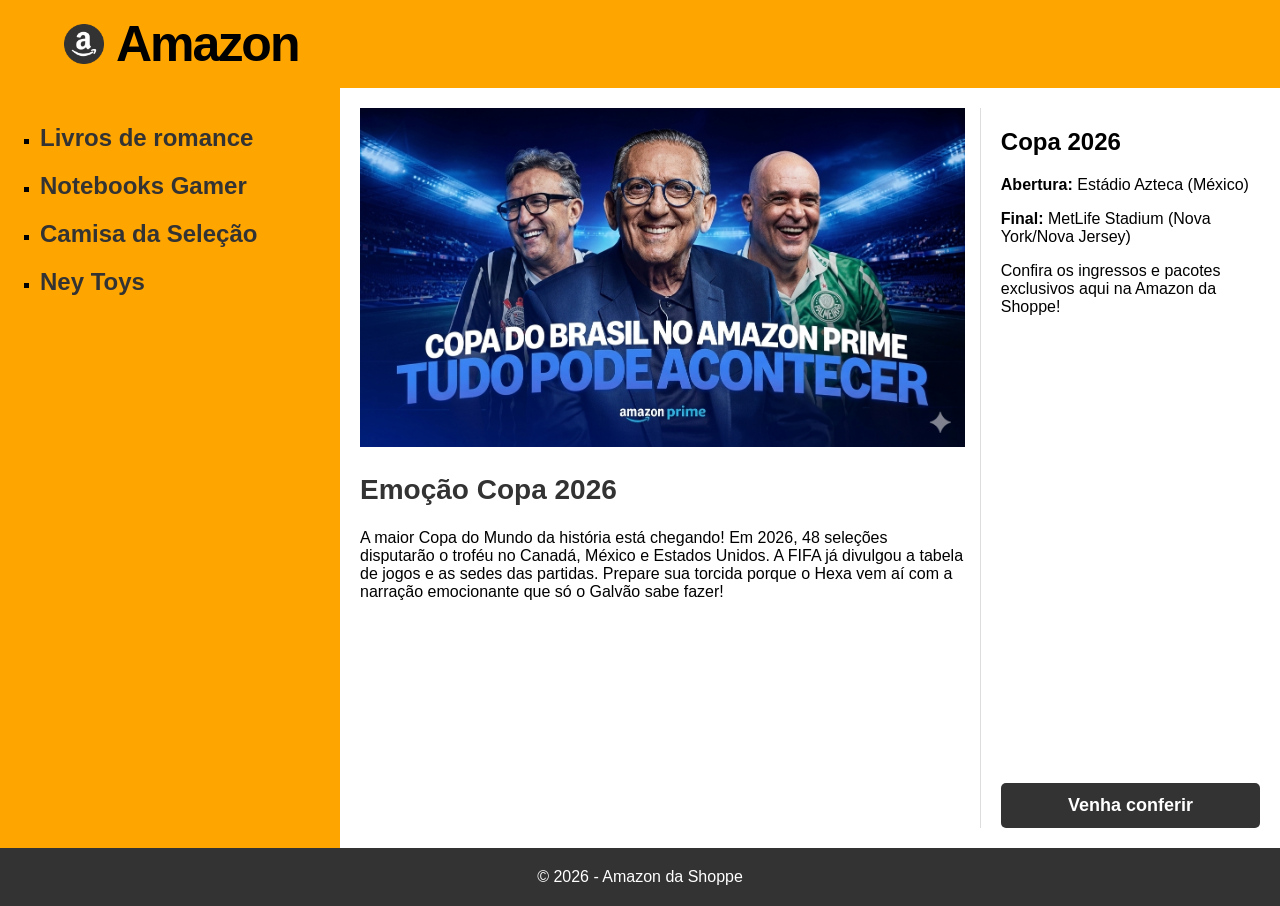
==== index.html @ bbfce98a "Trabalho completo página" ====
<!DOCTYPE html>
<html lang="pt-br">

<head>
    <meta charset="UTF-8">
    <meta name="viewport" content="width=device-width, initial-scale=1.0">
    <meta name="description" content="Amazon da Copa 2026">
    <meta name="keyboard" content="copa do mundo, fifa, 2026">
    <meta name="autor" content="Miras">
    <title>Amazon da Copa 2026</title>
    <link rel="shortcut icon" href="amazon.png">
    <link rel="stylesheet" href="css/estilo.css">
</head>

<body>
    <div class="container">
        <header>
            <a href="index.html" style="text-decoration: none; color: inherit;">
                <div class="logo-box">
                    <img src="amazon.png" alt="Logo Amazon" height="40">
                    <h1 class="texto-logo">Amazon</h1>
                </div>
            </a>
        </header>

        <div class="conteudo">
            <nav>
                <ul>
                    <li><a href="Livros.html">Livros de romance</a></li>
                    <li><a href="notebok.html">Notebooks Gamer</a></li>
                    <li><a href="camisasdacopa.html">Camisa da Seleção</a></li>
                    <li><a href="bonequinho do ney.html">Ney Toys</a></li>
                </ul>
            </nav>

            <main>
                <section>
                    <img src="galvao certo.png" alt="galvao bueno" width="100%">
                    <h2>Emoção Copa 2026</h2>
                    <p>
                        A maior Copa do Mundo da história está chegando! Em 2026, 48 seleções disputarão o troféu no Canadá, México e Estados Unidos. 
                        A FIFA já divulgou a tabela de jogos e as sedes das partidas. Prepare sua torcida porque o Hexa vem aí com a narração 
                        emocionante que só o Galvão sabe fazer!
                    </p>
                </section>

                <aside>
                    <div class="teste">
                       <h2>Copa 2026</h2>
                       <p><strong>Abertura:</strong> Estádio Azteca (México)</p>
                       <p><strong>Final:</strong> MetLife Stadium (Nova York/Nova Jersey)</p>
                       <p>Confira os ingressos e pacotes exclusivos aqui na Amazon da Shoppe!</p>
                    </div>

                    <a href="#" class="botao-conferir">Venha conferir</a>
                </aside>
            </main>
        </div>

        <footer>&copy; 2026 - Amazon da Shoppe </footer>
    </div>
</body>
</html>
---- css/estilo.css ----
body {
  margin: 0;
  font-family: Arial, sans-serif;
  background-color: #ebebeb;
}

header {
  background-color: orange; 
  display: flex;
  align-items: center;
  padding: 15px 5%; 
}

.logo-box {
    display: flex;
    align-items: center;
    gap: 12px;
}

/* NOME AMAZON AUMENTADO */
h1.texto-logo {
    font-size: 50px; 
    font-weight: bold;
    color: #000;
    margin: 0; 
    padding: 0;
    letter-spacing: -2px;
}

.conteudo {
  display: flex;
}

/* Menu Lateral */
nav {
  width: 25%;
  background-color: orange;
  padding: 20px;
  min-height: 80vh;
}

nav ul {
    list-style: none;
    padding: 0;
}

nav li {
    margin-bottom: 20px;
}

/* SUBPÁGINAS AUMENTADAS */
nav a {
  color: #333;
  text-decoration: none;
  font-weight: bold;
  font-size: 24px; 
  display: block;
}

/* Área Principal */
main {
  width: 75%;
  background-color: white;
  display: flex;
  padding: 20px;
}

section {
    width: 70%;
    padding-right: 15px;
}

section h2 {
    color: #333;
    font-size: 28px;
}

/* Barra Lateral  */
aside {
    width: 30%;
    padding-left: 20px;
    border-left: 1px solid #ddd;
    display: flex;
    flex-direction: column;
    justify-content: space-between; 
    min-height: 400px; 
}

/* Estilo do Botão  */
.botao-conferir {
    background-color: #333;
    color: white;
    padding: 12px;
    text-decoration: none;
    font-weight: bold;
    border-radius: 5px;
    font-size: 18px;
    text-align: center;
    margin-top: 20px;
}

.botao-conferir:hover {
    background-color: #555;
}

footer {
  background-color: #333;
  color: white;
  text-align: center;
  padding: 20px;
}

nav ul {
    list-style: square; 
    padding-left: 20px; 
}
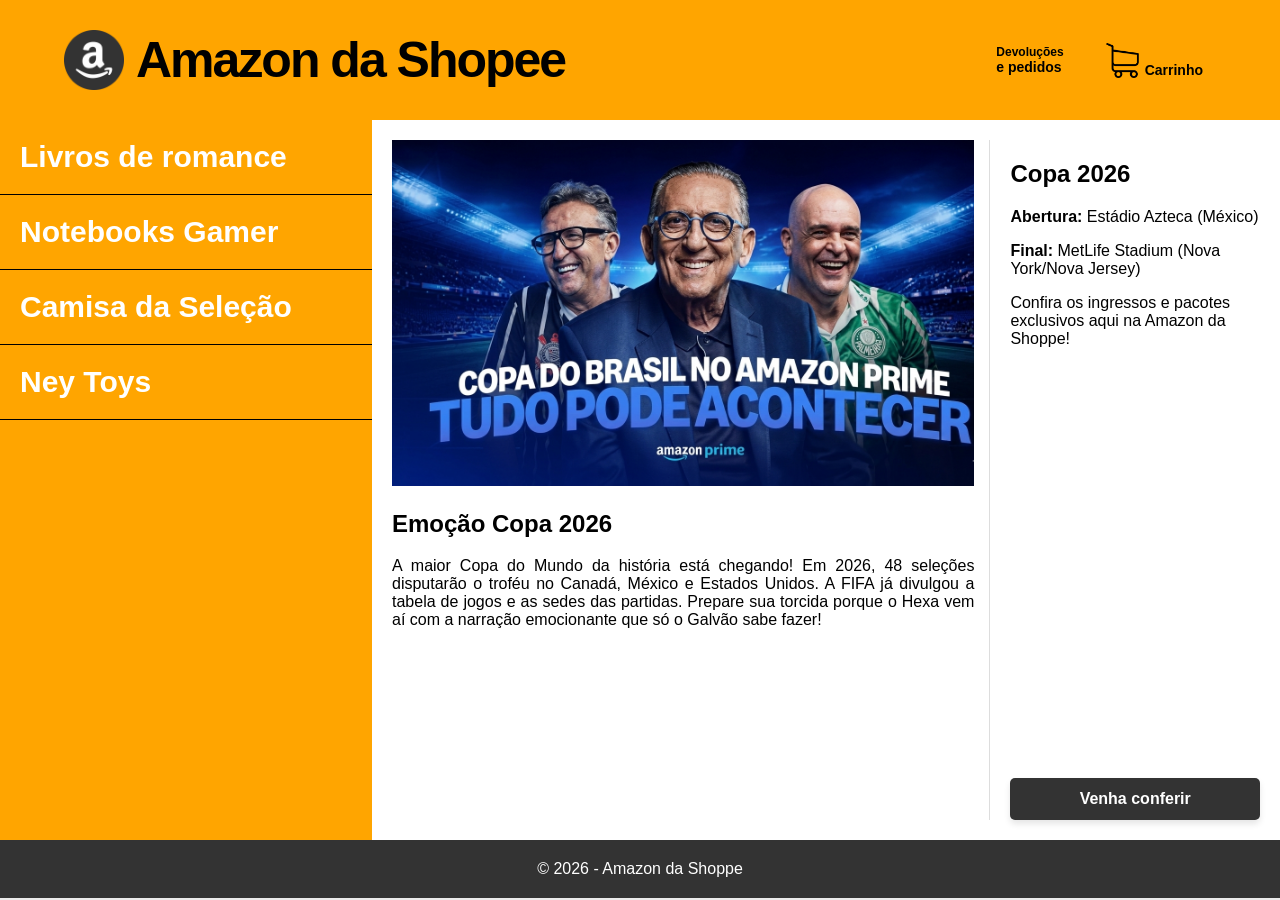
==== commit e3ebcc82: "Nova fase do projeto" ====
--- a/index.html
+++ b/index.html
@@ -8,7 +8,7 @@
     <meta name="keyboard" content="copa do mundo, fifa, 2026">
     <meta name="autor" content="Miras">
     <title>Amazon da Copa 2026</title>
-    <link rel="shortcut icon" href="amazon.png">
+    <link rel="shortcut icon" href="Img/amazon.png">
     <link rel="stylesheet" href="css/estilo.css">
 </head>
 
@@ -17,14 +17,28 @@
         <header>
             <a href="index.html" style="text-decoration: none; color: inherit;">
                 <div class="logo-box">
-                    <img src="amazon.png" alt="Logo Amazon" height="40">
-                    <h1 class="texto-logo">Amazon</h1>
+                    <img src="Img/amazon.png" alt="Logo Amazon" height="60">
+                    <h1 class="texto-logo">Amazon da Shopee</h1>
                 </div>
             </a>
+
+            <div class="header-opcoes">
+                <a href="#" class="botao-header">
+                    <span class="linha-1">Devoluções</span>
+                    <span class="linha-2">e pedidos</span>
+                </a>
+                
+                <a href="#" class="botao-header-carrinho">
+                    <div class="carrinho-container">
+                        <img src="Img/carrinho-de-compras.png" alt="Ícone do Carrinho" class="carrinho-icone">
+                    </div>
+                    <span class="texto-carrinho">Carrinho</span>
+                </a>
+            </div>
         </header>
 
         <div class="conteudo">
-            <nav>
+            <nav class="menu-lateral">
                 <ul>
                     <li><a href="Livros.html">Livros de romance</a></li>
                     <li><a href="notebok.html">Notebooks Gamer</a></li>
@@ -35,7 +49,7 @@
 
             <main>
                 <section>
-                    <img src="galvao certo.png" alt="galvao bueno" width="100%">
+                    <img src="Img/galvao.png" alt="galvao bueno" width="100%">
                     <h2>Emoção Copa 2026</h2>
                     <p>
                         A maior Copa do Mundo da história está chegando! Em 2026, 48 seleções disputarão o troféu no Canadá, México e Estados Unidos. 
--- a/css/estilo.css
+++ b/css/estilo.css
@@ -8,7 +8,8 @@
   background-color: orange; 
   display: flex;
   align-items: center;
-  padding: 15px 5%; 
+  justify-content: space-between;
+  padding: 30px 5%; 
 }
 
 .logo-box {
@@ -17,7 +18,6 @@
     gap: 12px;
 }
 
-/* NOME AMAZON AUMENTADO */
 h1.texto-logo {
     font-size: 50px; 
     font-weight: bold;
@@ -27,55 +27,108 @@
     letter-spacing: -2px;
 }
 
-.conteudo {
-  display: flex;
+/* ESTILIZAÇÃO DOS BOTÕES DA HEADER */
+.header-opcoes {
+    display: flex;
+    align-items: center;
+    gap: 15px;
 }
 
-/* Menu Lateral */
-nav {
-  width: 25%;
-  background-color: orange;
-  padding: 20px;
-  min-height: 80vh;
+.botao-header, .botao-header-carrinho {
+    text-decoration: none;
+    color: black;
+    padding: 8px 12px;
+    border-radius: 4px;
+    border: 1px solid transparent;
+    display: flex;
+    flex-direction: column;
+    transition: 0.2s;
 }
 
-nav ul {
+.botao-header:hover, .botao-header-carrinho:hover {
+    border: 1px solid black;
+    background-color: rgba(255, 255, 255, 0.2);
+}
+
+.linha-1 { font-size: 12px; font-weight:bold;} 
+.linha-2 { font-size: 14px; font-weight: bold; }
+
+.botao-header-carrinho {
+    flex-direction: row; 
+    align-items: flex-end; 
+    gap: 5px; 
+}
+
+.carrinho-container {
+    position: relative; 
+    display: flex;
+    align-items: center;
+    justify-content: center;
+}
+
+.carrinho-icone {
+    height: 35px; 
+    width: auto;
+}
+
+.contagem {
+    position: absolute;
+    top: -8px; 
+    color: #e47911; 
+    font-weight: bold;
+    font-size: 16px;
+    background-color: transparent; 
+}
+
+.texto-carrinho {
+    font-weight: bold;
+    font-size: 14px;
+}
+
+/* --- MENU LATERAL AUMENTADO  --- */
+.conteudo { display: flex; }
+
+nav.menu-lateral {
+  flex: 1.5; 
+  background-color: orange;
+  min-height: 80vh;
+  padding: 0;
+}
+
+nav.menu-lateral ul {
     list-style: none;
     padding: 0;
+    margin: 0;
 }
 
-nav li {
-    margin-bottom: 20px;
+nav.menu-lateral li {
+    border-bottom: 1px solid black;
 }
 
-/* SUBPÁGINAS AUMENTADAS */
-nav a {
-  color: #333;
-  text-decoration: none;
-  font-weight: bold;
-  font-size: 24px; 
-  display: block;
+nav.menu-lateral a {
+    display: block;
+    padding: 20px;
+    color: white; 
+    text-decoration: none;
+    font-weight: bold;
+    font-size: 30px; 
+    transition: 0.3s;
 }
 
-/* Área Principal */
+nav.menu-lateral a:hover {
+    background-color: black;
+}
+
+/* --- ÁREA PRINCIPAL --- */
 main {
-  width: 75%;
+  flex: 3.5; 
   background-color: white;
   display: flex;
   padding: 20px;
 }
 
-section {
-    width: 70%;
-    padding-right: 15px;
-}
+section { width: 70%; padding-right: 15px; text-align: justify; }
 
-section h2 {
-    color: #333;
-    font-size: 28px;
-}
-
-/* Barra Lateral  */
 aside {
     width: 30%;
     padding-left: 20px;
@@ -86,7 +139,7 @@
     min-height: 400px; 
 }
 
-/* Estilo do Botão  */
+/* --- BOTÃO COM HOVER FLUTUANTE --- */
 .botao-conferir {
     background-color: #333;
     color: white;
@@ -94,13 +147,16 @@
     text-decoration: none;
     font-weight: bold;
     border-radius: 5px;
-    font-size: 18px;
     text-align: center;
-    margin-top: 20px;
+    display: block; 
+    transition: all 0.3s ease; 
+    box-shadow: 0 4px 6px rgba(0,0,0,0.1);
 }
 
 .botao-conferir:hover {
-    background-color: #555;
+    background-color: #e47911; 
+    transform: translateY(-3px); 
+    box-shadow: 0 8px 15px rgba(0,0,0,0.2); 
 }
 
 footer {
@@ -108,9 +164,4 @@
   color: white;
   text-align: center;
   padding: 20px;
-}
-
-nav ul {
-    list-style: square; 
-    padding-left: 20px; 
 }
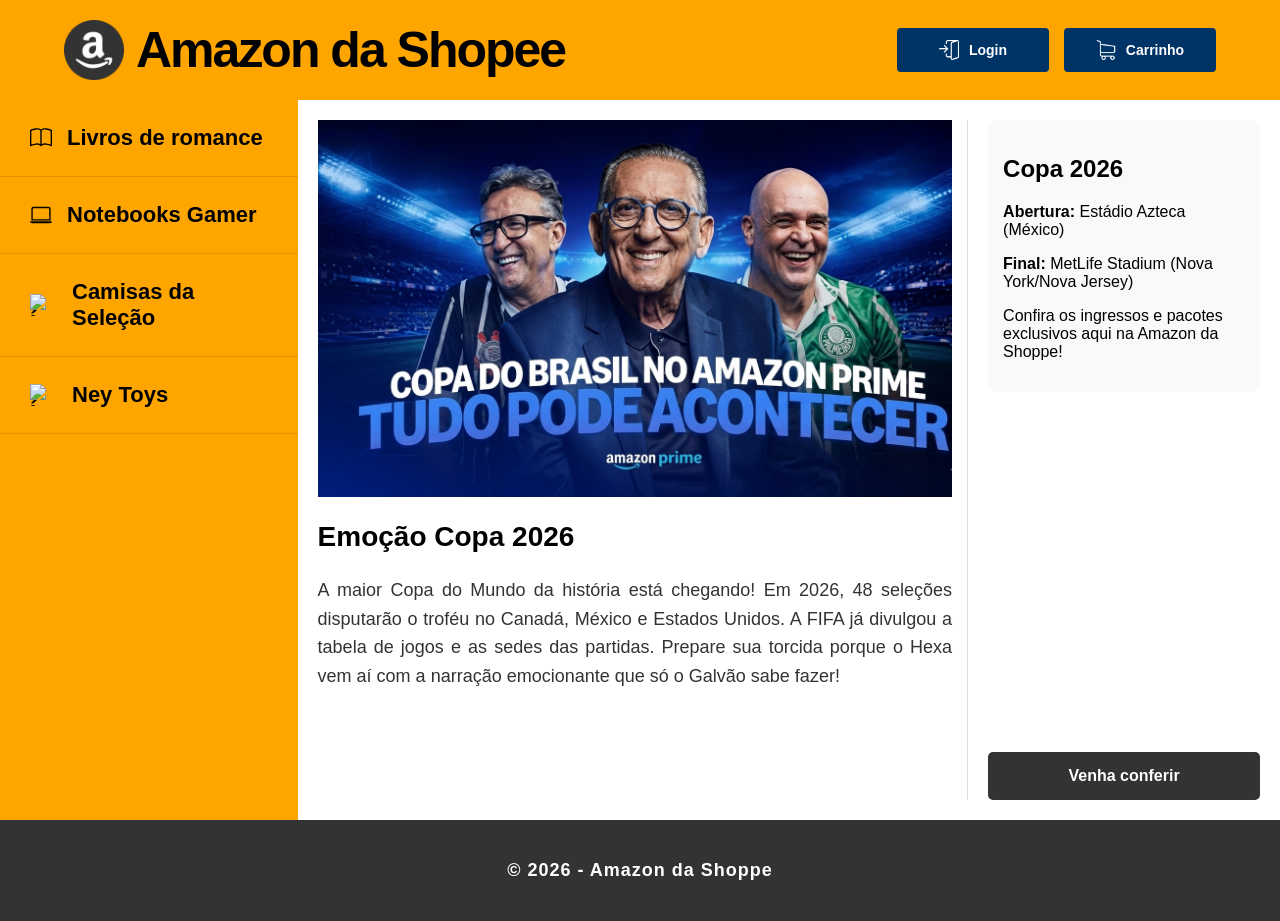
==== commit d50135b9: "Adicionando Conhecimento" ====
--- a/index.html
+++ b/index.html
@@ -9,7 +9,7 @@
     <meta name="autor" content="Miras">
     <title>Amazon da Copa 2026</title>
     <link rel="shortcut icon" href="Img/amazon.png">
-    <link rel="stylesheet" href="css/estilo.css">
+    <link rel="stylesheet" href="css/index.css">
 </head>
 
 <body>
@@ -23,16 +23,14 @@
             </a>
 
             <div class="header-opcoes">
+                <a href="loginteste.html" class="botao-header">
+                    <img src="Img/enter.png" alt="Icone Login" class="header-icone">
+                    <span class="texto-botao">Login</span>
+                </a>
+
                 <a href="#" class="botao-header">
-                    <span class="linha-1">Devoluções</span>
-                    <span class="linha-2">e pedidos</span>
-                </a>
-                
-                <a href="#" class="botao-header-carrinho">
-                    <div class="carrinho-container">
-                        <img src="Img/carrinho-de-compras.png" alt="Ícone do Carrinho" class="carrinho-icone">
-                    </div>
-                    <span class="texto-carrinho">Carrinho</span>
+                    <img src="Img/carrinho-de-compras.png" alt="Ícone do Carrinho" class="header-icone">
+                    <span class="texto-botao">Carrinho</span>
                 </a>
             </div>
         </header>
@@ -40,10 +38,13 @@
         <div class="conteudo">
             <nav class="menu-lateral">
                 <ul>
-                    <li><a href="Livros.html">Livros de romance</a></li>
-                    <li><a href="notebok.html">Notebooks Gamer</a></li>
-                    <li><a href="camisasdacopa.html">Camisa da Seleção</a></li>
-                    <li><a href="bonequinho do ney.html">Ney Toys</a></li>
+                    <li><a href="Livros.html"> <svg xmlns="http://www.w3.org/2000/svg" width="16" height="16" fill="currentColor" class="bi bi-book" viewBox="0 0 16 16">
+                    <path d="M1 2.828c.885-.37 2.154-.769 3.388-.893 1.33-.134 2.458.063 3.112.752v9.746c-.935-.53-2.12-.603-3.213-.493-1.18.12-2.37.461-3.287.811zm7.5-.141c.654-.689 1.782-.886 3.112-.752 1.234.124 2.503.523 3.388.893v9.923c-.918-.35-2.107-.692-3.287-.81-1.094-.111-2.278-.039-3.213.492zM8 1.783C7.015.936 5.587.81 4.287.94c-1.514.153-3.042.672-3.994 1.105A.5.5 0 0 0 0 2.5v11a.5.5 0 0 0 .707.455c.882-.4 2.303-.881 3.68-1.02 1.409-.142 2.59.087 3.223.877a.5.5 0 0 0 .78 0c.633-.79 1.814-1.019 3.222-.877 1.378.139 2.8.62 3.681 1.02A.5.5 0 0 0 16 13.5v-11a.5.5 0 0 0-.293-.455c-.952-.433-2.48-.952-3.994-1.105C10.413.809 8.985.936 8 1.783"/>
+                    </svg> Livros de romance</a></li>
+                    <li><a href="notebok.html"><svg xmlns="http://www.w3.org/2000/svg" width="16" height="16" fill="#000" class="bi bi-laptop" viewBox="0 0 16 16">
+                    <path d="M13.5 3a.5.5 0 0 1 .5.5V11H2V3.5a.5.5 0 0 1 .5-.5zm-11-1A1.5 1.5 0 0 0 1 3.5V12h14V3.5A1.5 1.5 0 0 0 13.5 2zM0 12.5h16a1.5 1.5 0 0 1-1.5 1.5h-13A1.5 1.5 0 0 1 0 12.5"/></svg> Notebooks Gamer</a></li>
+                    <li><a href="camisasdacopa.html"><img src="/Dsm-2026/Img/camisetaicone.png" alt="Ícone de Camisa" style="width: 16px; height: 16px; vertical-align: middle; margin-right: 5px; "> Camisas da Seleção</a></li>
+                    <li><a href="bonequinho do ney.html"><img src="/Dsm-2026/Img/mouse-toy.png" alt="Ícone de Boneco" style="width: 16px; height: 16px; vertical-align: middle; margin-right: 5px; ">Ney Toys</a></li>
                 </ul>
             </nav>
 
@@ -52,18 +53,19 @@
                     <img src="Img/galvao.png" alt="galvao bueno" width="100%">
                     <h2>Emoção Copa 2026</h2>
                     <p>
-                        A maior Copa do Mundo da história está chegando! Em 2026, 48 seleções disputarão o troféu no Canadá, México e Estados Unidos. 
-                        A FIFA já divulgou a tabela de jogos e as sedes das partidas. Prepare sua torcida porque o Hexa vem aí com a narração 
-                        emocionante que só o Galvão sabe fazer!
+                        A maior Copa do Mundo da história está chegando! Em 2026, 48 seleções disputarão o troféu no
+                        Canadá, México e Estados Unidos.
+                        A FIFA já divulgou a tabela de jogos e as sedes das partidas. Prepare sua torcida porque o Hexa
+                        vem aí com a narração emocionante que só o Galvão sabe fazer!
                     </p>
                 </section>
 
                 <aside>
                     <div class="teste">
-                       <h2>Copa 2026</h2>
-                       <p><strong>Abertura:</strong> Estádio Azteca (México)</p>
-                       <p><strong>Final:</strong> MetLife Stadium (Nova York/Nova Jersey)</p>
-                       <p>Confira os ingressos e pacotes exclusivos aqui na Amazon da Shoppe!</p>
+                        <h2>Copa 2026</h2>
+                        <p><strong>Abertura:</strong> Estádio Azteca (México)</p>
+                        <p><strong>Final:</strong> MetLife Stadium (Nova York/Nova Jersey)</p>
+                        <p>Confira os ingressos e pacotes exclusivos aqui na Amazon da Shoppe!</p>
                     </div>
 
                     <a href="#" class="botao-conferir">Venha conferir</a>
@@ -74,4 +76,5 @@
         <footer>&copy; 2026 - Amazon da Shoppe </footer>
     </div>
 </body>
+
 </html>
--- a/css/index.css
+++ b/css/index.css
@@ -0,0 +1,202 @@
+/* --- ESTILO GERAL --- */
+body {
+    margin: 0;
+    padding: 0;
+    font-family: Arial, sans-serif;
+    background-color: #ebebeb;
+}
+
+header {
+    background-color: #FFA500; 
+    display: flex;
+    align-items: center;
+    justify-content: space-between;
+    padding: 20px 5%;
+}
+
+.logo-box {
+    display: flex;
+    align-items: center;
+    gap: 12px;
+}
+
+h1.texto-logo {
+    font-size: 50px; 
+    font-weight: bold;
+    color: #000;
+    margin: 0; 
+    padding: 0;
+    letter-spacing: -2px;
+}
+
+/* --- BOTÕES DA HEADER --- */
+.header-opcoes {
+    display: flex;
+    align-items: center;
+    gap: 15px;
+}
+
+.botao-header {
+    text-decoration: none;
+    color: white;
+    background-color: #003366;
+    padding: 0 15px;
+    border-radius: 4px;
+    border: 1px solid transparent;
+    display: flex;
+    align-items: center;
+    justify-content: center;
+    gap: 10px;
+    min-width: 120px; 
+    height: 42px;
+    transition: 0.3s ease;
+}
+
+.botao-header:hover {
+    background-color: #001f40;
+    border: 1px solid white;
+    transform: translateY(-2px);
+}
+
+.header-icone {
+    height: 20px; 
+    width: auto;
+    filter: brightness(0) invert(1);
+}
+
+.texto-botao {
+    font-weight: bold;
+    font-size: 14px;
+}
+
+/* --- CONTEÚDO E ESTRUTURA --- */
+.conteudo { 
+    display: flex; 
+}
+
+/* --- MENU LATERAL (TEXTO AMPLIADO - 22PX) --- */
+nav.menu-lateral {
+    flex: 1.2; 
+    background-color: orange;
+    min-height: 80vh;
+    padding: 0;
+}
+
+nav.menu-lateral ul {
+    list-style: none;
+    padding: 0;
+    margin: 0;
+}
+
+nav.menu-lateral li {
+    border-bottom: 1px solid rgba(0, 0, 0, 0.1);
+}
+
+nav.menu-lateral a {
+    display: flex;
+    align-items: center;
+    gap: 15px;
+    padding: 25px 30px;
+    color: #000; 
+    text-decoration: none;
+    font-weight: bold;
+    font-size: 22px; /* Escrita aumentada para 22px */
+    transition: all 0.3s ease;
+    position: relative;
+}
+
+/* Ajuste para todos os ícones (SVG e Imagens) do menu */
+nav.menu-lateral a svg, 
+nav.menu-lateral a img {
+    width: 22px !important;
+    height: 22px !important;
+    flex-shrink: 0;
+}
+
+/* Efeito de Hover Modernizado */
+nav.menu-lateral a:hover {
+    background-color: rgba(255, 255, 255, 0.2);
+    padding-left: 40px; 
+}
+
+nav.menu-lateral a:hover::before {
+    content: "";
+    position: absolute;
+    left: 0;
+    top: 0;
+    height: 100%;
+    width: 8px;
+    background-color: #003366;
+}
+
+/* --- ÁREA PRINCIPAL --- */
+main {
+    flex: 3.8; 
+    background-color: white;
+    display: flex;
+    padding: 20px;
+}
+
+section { 
+    width: 70%; 
+    padding-right: 15px; 
+    text-align: justify; 
+}
+
+section h2 {
+    font-size: 28px;
+    margin-top: 20px;
+}
+
+section p {
+    font-size: 18px;
+    line-height: 1.6;
+    color: #333;
+}
+
+aside {
+    width: 30%;
+    padding-left: 20px;
+    border-left: 1px solid #ddd;
+    display: flex;
+    flex-direction: column;
+    justify-content: space-between; 
+    min-height: 400px; 
+}
+
+.teste {
+    background-color: #f9f9f9;
+    padding: 15px;
+    border-radius: 8px;
+}
+
+/* --- BOTÃO CONFERIR --- */
+.botao-conferir {
+    background-color: #333;
+    color: white;
+    padding: 15px;
+    text-decoration: none;
+    font-weight: bold;
+    border-radius: 5px;
+    text-align: center;
+    display: block; 
+    transition: all 0.3s ease; 
+}
+
+.botao-conferir:hover {
+    background-color: #e47911; 
+    transform: scale(1.02);
+}
+
+/* --- RODAPÉ (ESTICADO E AMPLIADO) --- */
+footer {
+    background-color: #333;
+    color: white;
+    text-align: center;
+    padding: 40px 0; /* Aumentado de 20px para 40px para "esticar" */
+    font-size: 18px; /* Letra um pouco maior para facilitar a leitura */
+    font-weight: bold;
+    letter-spacing: 1px;
+    width: 100%;
+    clear: both;
+}
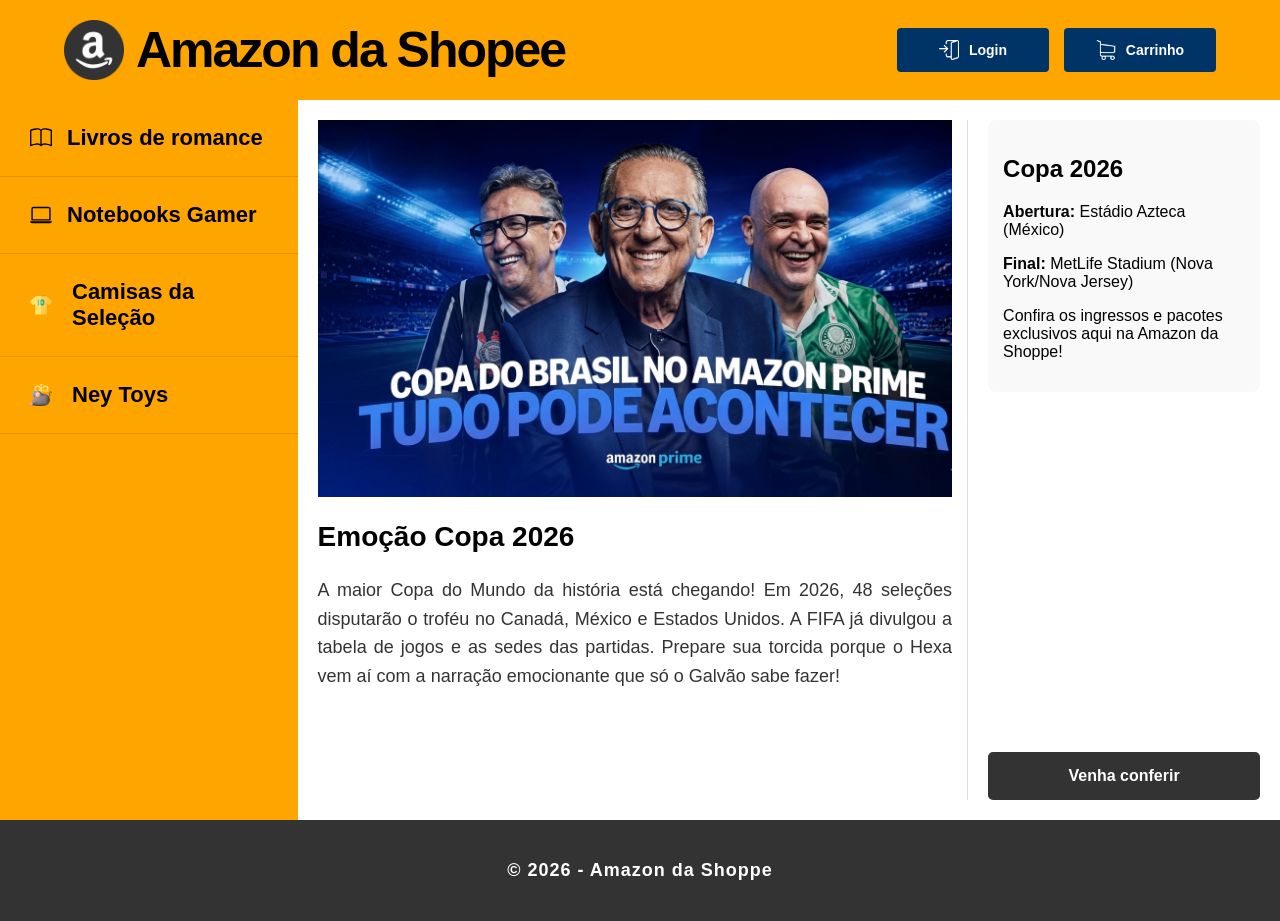
==== commit e1d4906e: "Aprendendo" ====
--- a/index.html
+++ b/index.html
@@ -43,8 +43,8 @@
                     </svg> Livros de romance</a></li>
                     <li><a href="notebok.html"><svg xmlns="http://www.w3.org/2000/svg" width="16" height="16" fill="#000" class="bi bi-laptop" viewBox="0 0 16 16">
                     <path d="M13.5 3a.5.5 0 0 1 .5.5V11H2V3.5a.5.5 0 0 1 .5-.5zm-11-1A1.5 1.5 0 0 0 1 3.5V12h14V3.5A1.5 1.5 0 0 0 13.5 2zM0 12.5h16a1.5 1.5 0 0 1-1.5 1.5h-13A1.5 1.5 0 0 1 0 12.5"/></svg> Notebooks Gamer</a></li>
-                    <li><a href="camisasdacopa.html"><img src="/Dsm-2026/Img/camisetaicone.png" alt="Ícone de Camisa" style="width: 16px; height: 16px; vertical-align: middle; margin-right: 5px; "> Camisas da Seleção</a></li>
-                    <li><a href="bonequinho do ney.html"><img src="/Dsm-2026/Img/mouse-toy.png" alt="Ícone de Boneco" style="width: 16px; height: 16px; vertical-align: middle; margin-right: 5px; ">Ney Toys</a></li>
+                    <li><a href="cami.html"><img src="Img/camisetaicone.png" alt="Ícone de Camisa" style="width: 16px; height: 16px; vertical-align: middle; margin-right: 5px; "> Camisas da Seleção</a></li>
+                    <li><a href="boneney.html"><img src="Img/mouse-toy.png" alt="Ícone de Boneco" style="width: 16px; height: 16px; vertical-align: middle; margin-right: 5px; ">Ney Toys</a></li>
                 </ul>
             </nav>
 
